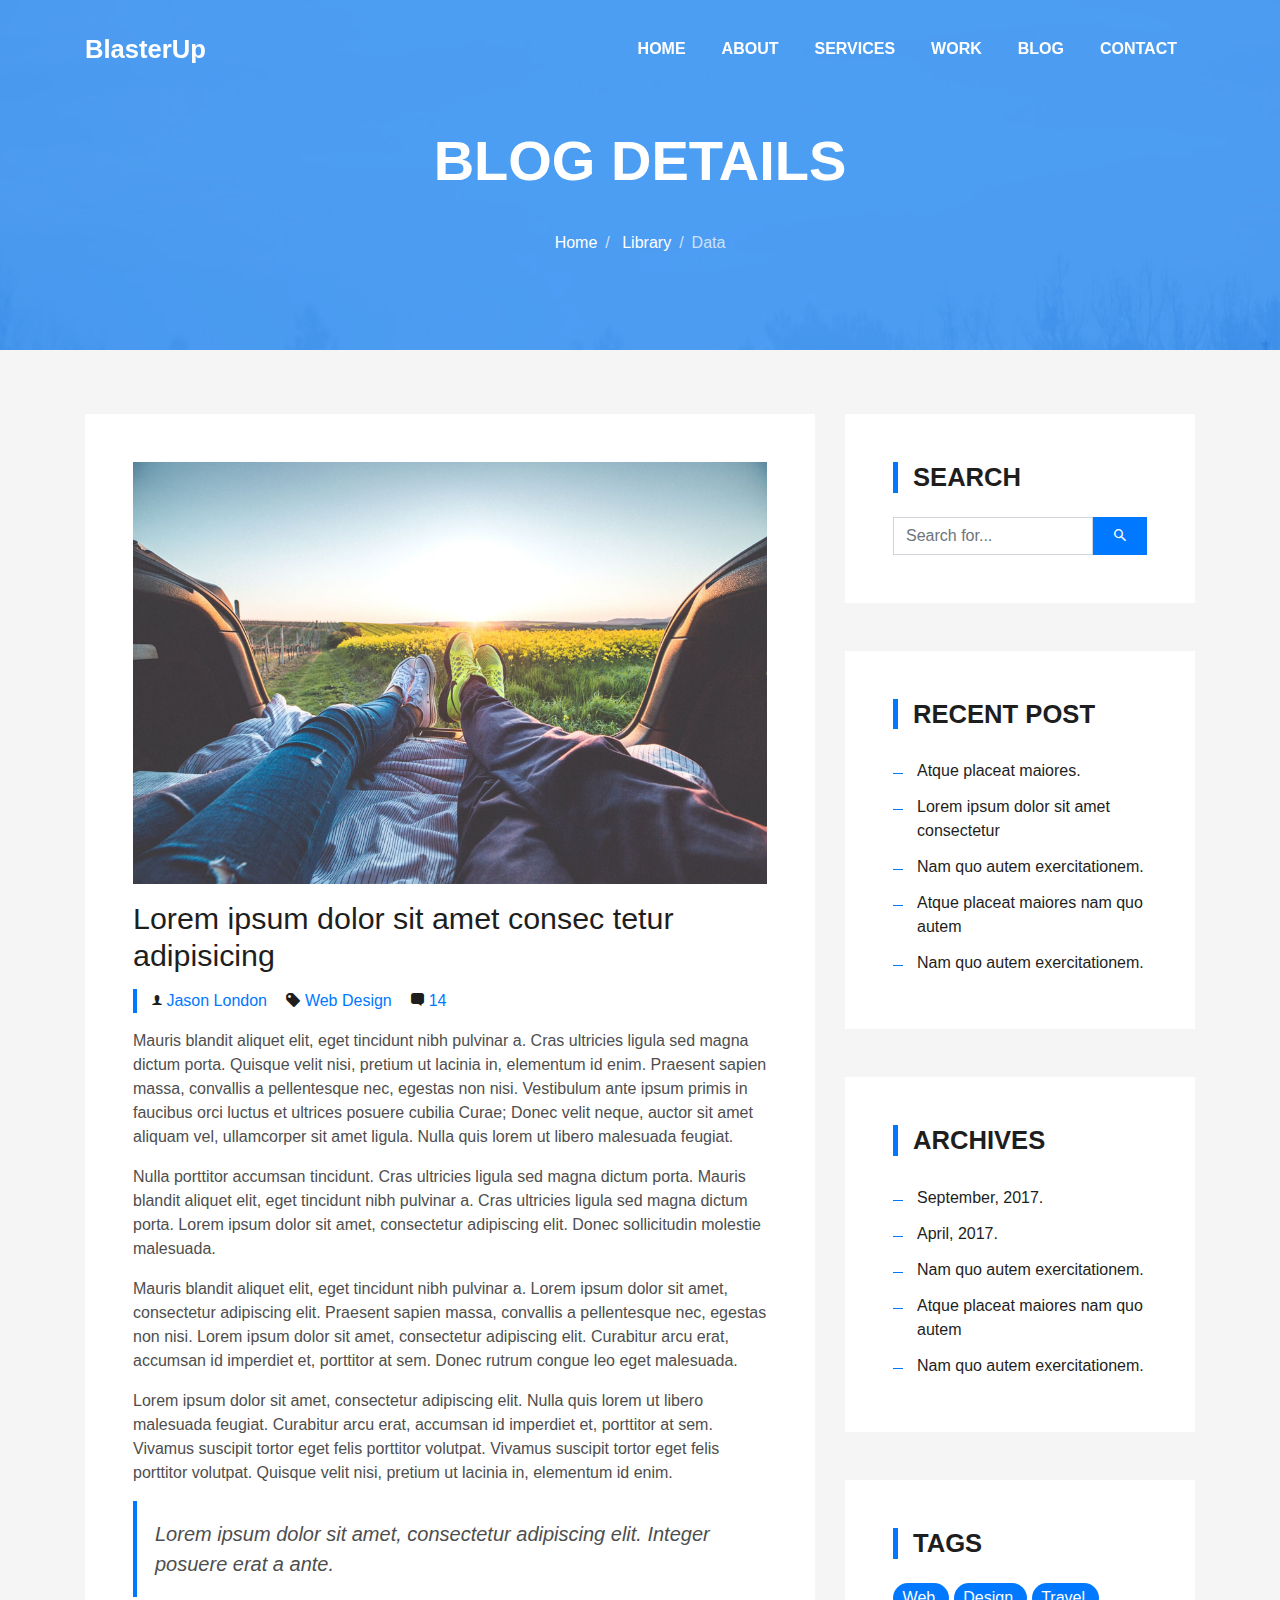
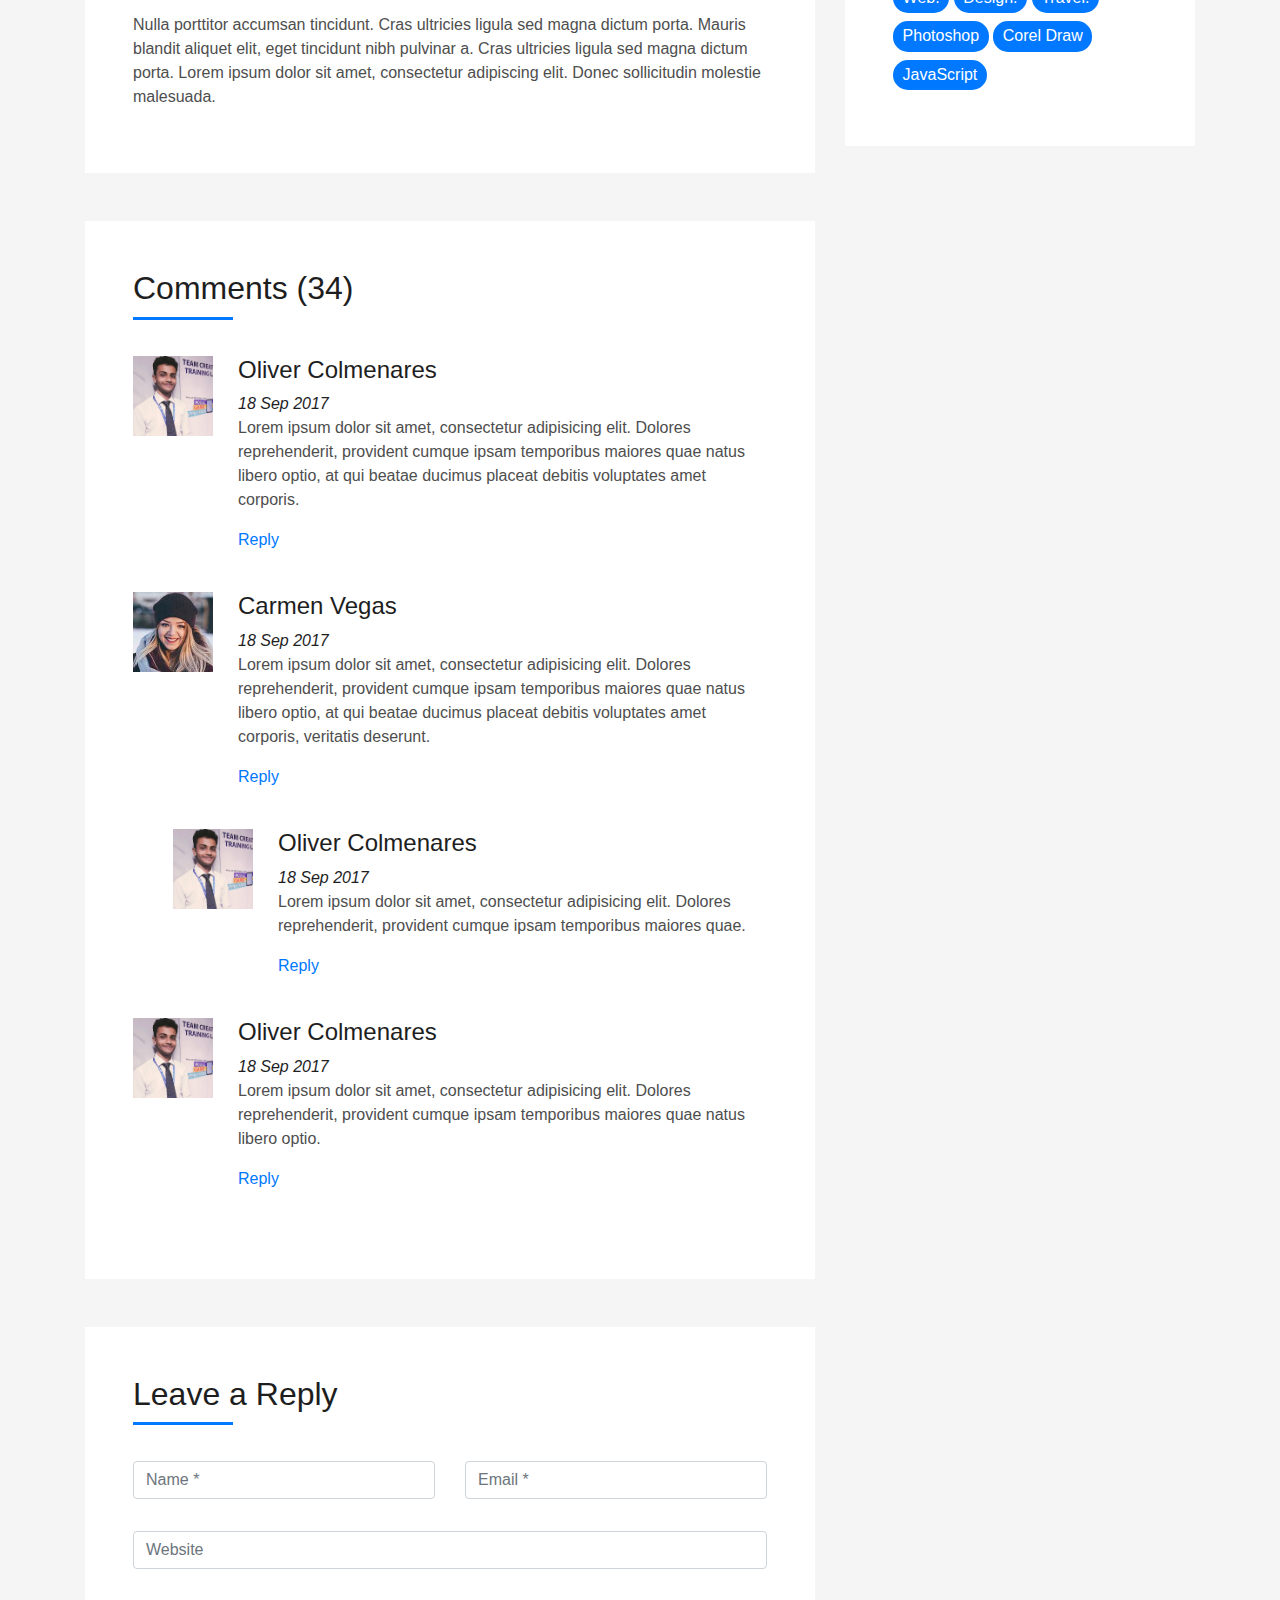
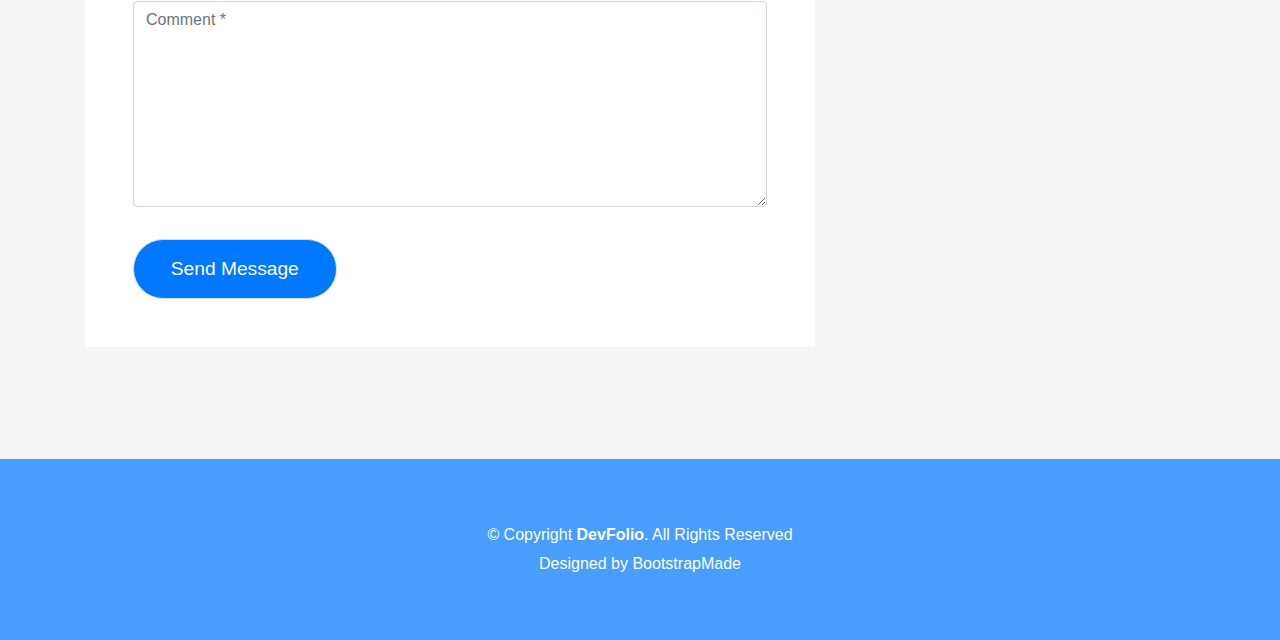
==== blog-single.html @ 3b9e2ca7 "AH" ====
<!DOCTYPE html>
<html lang="en">
<head>
  <meta charset="utf-8">
  <title>DevFolio Bootstrap Template</title>
  <meta content="width=device-width, initial-scale=1.0" name="viewport">
  <meta content="" name="keywords">
  <meta content="" name="description">

  <!-- Favicons -->
  <link href="img/favicon.png" rel="icon">
  <link href="img/apple-touch-icon.png" rel="apple-touch-icon">

  <!-- Bootstrap CSS File -->
  <link href="lib/bootstrap/css/bootstrap.min.css" rel="stylesheet">

  <!-- Libraries CSS Files -->
  <link href="lib/font-awesome/css/font-awesome.min.css" rel="stylesheet">
  <link href="lib/animate/animate.min.css" rel="stylesheet">
  <link href="lib/ionicons/css/ionicons.min.css" rel="stylesheet">
  <link href="lib/owlcarousel/assets/owl.carousel.min.css" rel="stylesheet">
  <link href="lib/lightbox/css/lightbox.min.css" rel="stylesheet">

  <!-- Main Stylesheet File -->
  <link href="css/style.css" rel="stylesheet">

  <!-- =======================================================
    Theme Name: DevFolio
    Theme URL: https://bootstrapmade.com/devfolio-bootstrap-portfolio-html-template/
    Author: BootstrapMade.com
    License: https://bootstrapmade.com/license/
  ======================================================= -->
</head>

<body>
  <!--/ Nav Star /-->
  <nav class="navbar navbar-b navbar-trans navbar-expand-md fixed-top" id="mainNav">
    <div class="container">
      <a class="navbar-brand js-scroll" href="#page-top">BlasterUp</a>
      <button class="navbar-toggler collapsed" type="button" data-toggle="collapse" data-target="#navbarDefault"
        aria-controls="navbarDefault" aria-expanded="false" aria-label="Toggle navigation">
        <span></span>
        <span></span>
        <span></span>
      </button>
      <div class="navbar-collapse collapse justify-content-end" id="navbarDefault">
        <ul class="navbar-nav">
          <li class="nav-item">
            <a class="nav-link js-scroll" href="index.html">Home</a>
          </li>
          <li class="nav-item">
            <a class="nav-link js-scroll" href="#">About</a>
          </li>
          <li class="nav-item">
            <a class="nav-link js-scroll" href="#">Services</a>
          </li>
          <li class="nav-item">
            <a class="nav-link js-scroll" href="#">Work</a>
          </li>
          <li class="nav-item">
            <a class="nav-link js-scroll" href="#">Blog</a>
          </li>
          <li class="nav-item">
            <a class="nav-link js-scroll" href="#">Contact</a>
          </li>
        </ul>
      </div>
    </div>
  </nav>
  <!--/ Nav End /-->

  <!--/ Intro Skew Star /-->
  <div class="intro intro-single route bg-image" style="background-image: url(img/overlay-bg.jpg)">
    <div class="overlay-mf"></div>
    <div class="intro-content display-table">
      <div class="table-cell">
        <div class="container">
          <h2 class="intro-title mb-4">Blog Details</h2>
          <ol class="breadcrumb d-flex justify-content-center">
            <li class="breadcrumb-item">
              <a href="#">Home</a>
            </li>
            <li class="breadcrumb-item">
              <a href="#">Library</a>
            </li>
            <li class="breadcrumb-item active">Data</li>
          </ol>
        </div>
      </div>
    </div>
  </div>
  <!--/ Intro Skew End /-->

  <!--/ Section Blog-Single Star /-->
  <section class="blog-wrapper sect-pt4" id="blog">
    <div class="container">
      <div class="row">
        <div class="col-md-8">
          <div class="post-box">
            <div class="post-thumb">
              <img src="img/post-1.jpg" class="img-fluid" alt="">
            </div>
            <div class="post-meta">
              <h1 class="article-title">Lorem ipsum dolor sit amet consec tetur adipisicing</h1>
              <ul>
                <li>
                  <span class="ion-ios-person"></span>
                  <a href="#">Jason London</a>
                </li>
                <li>
                  <span class="ion-pricetag"></span>
                  <a href="#">Web Design</a>
                </li>
                <li>
                  <span class="ion-chatbox"></span>
                  <a href="#">14</a>
                </li>
              </ul>
            </div>
            <div class="article-content">
              <p>
                Mauris blandit aliquet elit, eget tincidunt nibh pulvinar a. Cras ultricies ligula sed magna dictum
                porta. Quisque velit
                nisi, pretium ut lacinia in, elementum id enim. Praesent sapien massa, convallis a pellentesque
                nec, egestas non nisi. Vestibulum ante ipsum primis in faucibus orci luctus et ultrices posuere
                cubilia Curae; Donec velit neque, auctor sit amet aliquam vel, ullamcorper sit amet ligula.
                Nulla quis lorem ut libero malesuada feugiat.
              </p>
              <p>
                Nulla porttitor accumsan tincidunt. Cras ultricies ligula sed magna dictum porta. Mauris blandit
                aliquet elit, eget tincidunt
                nibh pulvinar a. Cras ultricies ligula sed magna dictum porta. Lorem ipsum dolor sit amet,
                consectetur adipiscing elit. Donec sollicitudin molestie malesuada.
              </p>
              <p>
                Mauris blandit aliquet elit, eget tincidunt nibh pulvinar a. Lorem ipsum dolor sit amet, consectetur
                adipiscing elit. Praesent
                sapien massa, convallis a pellentesque nec, egestas non nisi. Lorem ipsum dolor sit amet,
                consectetur adipiscing elit. Curabitur arcu erat, accumsan id imperdiet et, porttitor at
                sem. Donec rutrum congue leo eget malesuada.
              </p>
              <p>
                Lorem ipsum dolor sit amet, consectetur adipiscing elit. Nulla quis lorem ut libero malesuada feugiat.
                Curabitur arcu erat,
                accumsan id imperdiet et, porttitor at sem. Vivamus suscipit tortor eget felis porttitor
                volutpat. Vivamus suscipit tortor eget felis porttitor volutpat. Quisque velit nisi, pretium
                ut lacinia in, elementum id enim.
              </p>
              <blockquote class="blockquote">
                <p class="mb-0">Lorem ipsum dolor sit amet, consectetur adipiscing elit. Integer posuere erat a ante.</p>
              </blockquote>
              <p>
                Nulla porttitor accumsan tincidunt. Cras ultricies ligula sed magna dictum porta. Mauris blandit
                aliquet elit, eget tincidunt
                nibh pulvinar a. Cras ultricies ligula sed magna dictum porta. Lorem ipsum dolor sit amet,
                consectetur adipiscing elit. Donec sollicitudin molestie malesuada.
              </p>
            </div>
          </div>
          <div class="box-comments">
            <div class="title-box-2">
              <h4 class="title-comments title-left">Comments (34)</h4>
            </div>
            <ul class="list-comments">
              <li>
                <div class="comment-avatar">
                  <img src="img/testimonial-2.jpg" alt="">
                </div>
                <div class="comment-details">
                  <h4 class="comment-author">Oliver Colmenares</h4>
                  <span>18 Sep 2017</span>
                  <p>
                    Lorem ipsum dolor sit amet, consectetur adipisicing elit. Dolores reprehenderit, provident cumque
                    ipsam temporibus maiores
                    quae natus libero optio, at qui beatae ducimus placeat debitis voluptates amet corporis.
                  </p>
                  <a href="3">Reply</a>
                </div>
              </li>
              <li>
                <div class="comment-avatar">
                  <img src="img/testimonial-4.jpg" alt="">
                </div>
                <div class="comment-details">
                  <h4 class="comment-author">Carmen Vegas</h4>
                  <span>18 Sep 2017</span>
                  <p>
                    Lorem ipsum dolor sit amet, consectetur adipisicing elit. Dolores reprehenderit, provident cumque
                    ipsam temporibus maiores
                    quae natus libero optio, at qui beatae ducimus placeat debitis voluptates amet corporis,
                    veritatis deserunt.
                  </p>
                  <a href="3">Reply</a>
                </div>
              </li>
              <li class="comment-children">
                <div class="comment-avatar">
                  <img src="img/testimonial-2.jpg" alt="">
                </div>
                <div class="comment-details">
                  <h4 class="comment-author">Oliver Colmenares</h4>
                  <span>18 Sep 2017</span>
                  <p>
                    Lorem ipsum dolor sit amet, consectetur adipisicing elit. Dolores reprehenderit, provident cumque
                    ipsam temporibus maiores
                    quae.
                  </p>
                  <a href="3">Reply</a>
                </div>
              </li>
              <li>
                <div class="comment-avatar">
                  <img src="img/testimonial-2.jpg" alt="">
                </div>
                <div class="comment-details">
                  <h4 class="comment-author">Oliver Colmenares</h4>
                  <span>18 Sep 2017</span>
                  <p>
                    Lorem ipsum dolor sit amet, consectetur adipisicing elit. Dolores reprehenderit, provident cumque
                    ipsam temporibus maiores
                    quae natus libero optio.
                  </p>
                  <a href="3">Reply</a>
                </div>
              </li>
            </ul>
          </div>
          <div class="form-comments">
            <div class="title-box-2">
              <h3 class="title-left">
                Leave a Reply
              </h3>
            </div>
            <form class="form-mf">
              <div class="row">
                <div class="col-md-6 mb-3">
                  <div class="form-group">
                    <input type="text" class="form-control input-mf" id="inputName" placeholder="Name *" required>
                  </div>
                </div>
                <div class="col-md-6 mb-3">
                  <div class="form-group">
                    <input type="email" class="form-control input-mf" id="inputEmail1" placeholder="Email *" required>
                  </div>
                </div>
                <div class="col-md-12 mb-3">
                  <div class="form-group">
                    <input type="url" class="form-control input-mf" id="inputUrl" placeholder="Website">
                  </div>
                </div>
                <div class="col-md-12 mb-3">
                  <div class="form-group">
                    <textarea id="textMessage" class="form-control input-mf" placeholder="Comment *" name="message"
                      cols="45" rows="8" required></textarea>
                  </div>
                </div>
                <div class="col-md-12">
                  <button type="submit" class="button button-a button-big button-rouded">Send Message</button>
                </div>
              </div>
            </form>
          </div>
        </div>
        <div class="col-md-4">
          <div class="widget-sidebar sidebar-search">
            <h5 class="sidebar-title">Search</h5>
            <div class="sidebar-content">
              <form>
                <div class="input-group">
                  <input type="text" class="form-control" placeholder="Search for..." aria-label="Search for...">
                  <span class="input-group-btn">
                    <button class="btn btn-secondary btn-search" type="button">
                      <span class="ion-android-search"></span>
                    </button>
                  </span>
                </div>
              </form>
            </div>
          </div>
          <div class="widget-sidebar">
            <h5 class="sidebar-title">Recent Post</h5>
            <div class="sidebar-content">
              <ul class="list-sidebar">
                <li>
                  <a href="#">Atque placeat maiores.</a>
                </li>
                <li>
                  <a href="#">Lorem ipsum dolor sit amet consectetur</a>
                </li>
                <li>
                  <a href="#">Nam quo autem exercitationem.</a>
                </li>
                <li>
                  <a href="#">Atque placeat maiores nam quo autem</a>
                </li>
                <li>
                  <a href="#">Nam quo autem exercitationem.</a>
                </li>
              </ul>
            </div>
          </div>
          <div class="widget-sidebar">
            <h5 class="sidebar-title">Archives</h5>
            <div class="sidebar-content">
              <ul class="list-sidebar">
                <li>
                  <a href="#">September, 2017.</a>
                </li>
                <li>
                  <a href="#">April, 2017.</a>
                </li>
                <li>
                  <a href="#">Nam quo autem exercitationem.</a>
                </li>
                <li>
                  <a href="#">Atque placeat maiores nam quo autem</a>
                </li>
                <li>
                  <a href="#">Nam quo autem exercitationem.</a>
                </li>
              </ul>
            </div>
          </div>
          <div class="widget-sidebar widget-tags">
            <h5 class="sidebar-title">Tags</h5>
            <div class="sidebar-content">
              <ul>
                <li>
                  <a href="#">Web.</a>
                </li>
                <li>
                  <a href="#">Design.</a>
                </li>
                <li>
                  <a href="#">Travel.</a>
                </li>
                <li>
                  <a href="#">Photoshop</a>
                </li>
                <li>
                  <a href="#">Corel Draw</a>
                </li>
                <li>
                  <a href="#">JavaScript</a>
                </li>
              </ul>
            </div>
          </div>
        </div>
      </div>
    </div>
  </section>
  <!--/ Section Blog-Single End /-->

  <!--/ Section Contact-Footer Star /-->
  <section class="paralax-mf footer-paralax bg-image sect-mt4 route" style="background-image: url(img/overlay-bg.jpg)">
    <div class="overlay-mf"></div>
    <footer>
      <div class="container">
        <div class="row">
          <div class="col-sm-12">
            <div class="copyright-box">
              <p class="copyright">&copy; Copyright <strong>DevFolio</strong>. All Rights Reserved</p>
              <div class="credits">
                <!--
                  All the links in the footer should remain intact.
                  You can delete the links only if you purchased the pro version.
                  Licensing information: https://bootstrapmade.com/license/
                  Purchase the pro version with working PHP/AJAX contact form: https://bootstrapmade.com/buy/?theme=DevFolio
                -->
                Designed by <a href="https://bootstrapmade.com/">BootstrapMade</a>
              </div>
            </div>
          </div>
        </div>
      </div>
    </footer>
  </section>
  <!--/ Section Contact-footer End /-->

  <a href="#" class="back-to-top"><i class="fa fa-chevron-up"></i></a>
  <div id="preloader"></div>

  <!-- JavaScript Libraries -->
  <script src="lib/jquery/jquery.min.js"></script>
  <script src="lib/jquery/jquery-migrate.min.js"></script>
  <script src="lib/popper/popper.min.js"></script>
  <script src="lib/bootstrap/js/bootstrap.min.js"></script>
  <script src="lib/easing/easing.min.js"></script>
  <script src="lib/counterup/jquery.waypoints.min.js"></script>
  <script src="lib/counterup/jquery.counterup.js"></script>
  <script src="lib/owlcarousel/owl.carousel.min.js"></script>
  <script src="lib/lightbox/js/lightbox.min.js"></script>
  <script src="lib/typed/typed.min.js"></script>
  <!-- Contact Form JavaScript File -->
  <script src="contactform/contactform.js"></script>

  <!-- Template Main Javascript File -->
  <script src="js/main.js"></script>

</body>
</html>
---- css/style.css ----
/*
  Theme Name: DevFolio
  Theme URL: https://bootstrapmade.com/devfolio-bootstrap-portfolio-html-template/
  Author: BootstrapMade.com
  License: https://bootstrapmade.com/license/
*/

/*======================================
//--//-->   STYLES GENERALES
======================================*/

body {
  background-color: #f5f5f5;
  color: #4e4e4e;
}

h1,
h2,
h3,
h4,
h5,
h6 {
  color: #1e1e1e;
}

a {
  color: #1e1e1e;
  transition: all 0.5s ease-in-out;
}

a:hover {
  color: #0078ff;
  text-decoration: none;
  transition: all 0.5s ease-in-out;
}

.p-r {
  position: relative;
}

.color-a {
  color: #0078ff;
}

.color-d {
  color: #f5f5f5;
}

.color-text-a {
  color: #4e4e4e;
}

.box-shadow,
.paralax-mf,
.service-box,
.work-box,
.card-blog {
  box-shadow: 0 13px 8px -10px rgba(0, 0, 0, 0.1);
}

.box-shadow-a,
.button:hover {
  box-shadow: 0 0 0 4px #cde1f8;
}

.display-5 {
  font-size: 2.5rem;
  font-weight: 300;
  line-height: 1.1;
}

.display-6 {
  font-size: 2rem;
  font-weight: 300;
  line-height: 1.1;
}

.avatar {
  width: 32px;
  height: 32px;
  margin-right: 4px;
  overflow: hidden;
}

.bg-image {
  background-repeat: no-repeat;
  background-attachment: fixed;
  background-size: cover;
  background-position: center center;
}

.overlay-mf {
  background-color: #0078ff;
}

.overlay-mf {
  position: absolute;
  top: 0;
  left: 0px;
  padding: 0;
  height: 100%;
  width: 100%;
  opacity: .7;
}

.paralax-mf {
  position: relative;
  padding: 8rem 0;
}

.display-table {
  width: 100%;
  height: 100%;
  display: table;
}

.table-cell {
  display: table-cell;
  vertical-align: middle;
}

/*--/ Sections /--*/

.sect-4 {
  padding: 4rem 0;
}

.sect-pt4 {
  padding-top: 4rem;
}

.sect-mt4 {
  margin-top: 4rem;
}

/*--/ Title s /--*/

.title-s {
  font-weight: 600;
  color: #1e1e1e;
  font-size: 1.1rem;
}

/*--/ Title A /--*/

.title-box {
  margin-bottom: 4rem;
}

.title-a {
  font-size: 3rem;
  font-weight: bold;
  text-transform: uppercase;
}

.subtitle-a {
  color: #4e4e4e;
}

.line-mf {
  width: 40px;
  height: 5px;
  background-color: #0078ff;
  margin: 0 auto;
}

/*--/ Title Left /--*/

.title-box-2 {
  margin-bottom: 3rem;
}

.title-left {
  font-size: 2rem;
  position: relative;
}

.title-left:before {
  content: '';
  position: absolute;
  height: 3px;
  background-color: #0078ff;
  width: 100px;
  bottom: -12px;
}

/*------/ Box /------*/

.box-pl2 {
  padding-left: 2rem;
}

.box-shadow-full {
  padding: 3rem 1.25rem;
  position: relative;
  background-color: #fff;
  margin-bottom: 3rem;
  z-index: 2;
  box-shadow: 0 1px 1px 0 rgba(0, 0, 0, 0.06), 0 2px 5px 0 rgba(0, 0, 0, 0.2);
}

/*------/ Socials /------*/

.socials {
  padding: 1.5rem 0;
}

.socials ul li {
  display: inline-block;
}

.socials .ico-circle {
  height: 40px;
  width: 40px;
  font-size: 1.7rem;
  border-radius: 50%;
  line-height: 1.4;
  margin: 0 15px 0 0;
  box-shadow: 0 0 0 3px #0078ff;
  transition: all 500ms ease;
}

.socials .ico-circle:hover {
  background-color: #0078ff;
  color: #fff;
  box-shadow: 0 0 0 3px #cde1f8;
  transition: all 500ms ease;
}

/*------/ Ul resect /------*/

.ul-resect,
.socials ul,
.list-ico,
.blog-wrapper .post-meta ul,
.box-comments .list-comments,
.widget-sidebar .list-sidebar,
.widget-tags ul {
  list-style: none;
  padding-left: 0;
  margin-bottom: 0;
}

.list-ico {
  line-height: 2;
}

.list-ico span {
  color: #0078ff;
  margin-right: 10px;
}

/*------/ Ico Circle /------*/

.ico-circle {
  height: 100px;
  width: 100px;
  font-size: 2rem;
  border-radius: 50%;
  line-height: 1.55;
  margin: 0 auto;
  text-align: center;
  box-shadow: 0 0 0 10px #0078ff;
  display: block;
}

/*------/ Owl Carousel /------*/

.owl-theme .owl-dots {
  text-align: center;
  margin-top: 18px;
}

.owl-theme .owl-dots .owl-dot {
  display: inline-block;
}

.owl-theme .owl-dots .owl-dot span {
  width: 18px;
  height: 7px;
  margin: 5px 5px;
  background: #cde1f8;
  border: 0px solid #cde1f8;
  display: block;
  transition: all 0.6s ease-in-out;
  cursor: pointer;
}

.owl-theme .owl-dots .owl-dot:hover span {
  background-color: #cde1f8;
}

.owl-theme .owl-dots .owl-dot.active span {
  background-color: #1B1B1B;
  width: 25px;
}

/*--/ Scrolltop s /--*/

.scrolltop-mf {
  position: relative;
  display: none;
}

.scrolltop-mf span {
  z-index: 999;
  position: fixed;
  width: 42px;
  height: 42px;
  background-color: #0078ff;
  opacity: .7;
  font-size: 1.6rem;
  line-height: 1.5;
  text-align: center;
  color: #fff;
  top: auto;
  left: auto;
  right: 30px;
  bottom: 50px;
  cursor: pointer;
  border-radius: 50%;
}

/* Back to top button */

.back-to-top {
  position: fixed;
  display: none;
  background: #0078ff;
  color: #fff;
  width: 44px;
  height: 44px;
  text-align: center;
  line-height: 1;
  font-size: 16px;
  border-radius: 50%;
  right: 15px;
  bottom: 15px;
  transition: background 0.5s;
  z-index: 11;
}

.back-to-top i {
  padding-top: 12px;
  color: #fff;
}

/* Prelaoder */

#preloader {
  position: fixed;
  top: 0;
  left: 0;
  right: 0;
  bottom: 0;
  z-index: 9999;
  overflow: hidden;
  background: #fff;
}

#preloader:before {
  content: "";
  position: fixed;
  top: calc(50% - 30px);
  left: calc(50% - 30px);
  border: 6px solid #f2f2f2;
  border-top: 6px solid #0078ff;
  border-radius: 50%;
  width: 60px;
  height: 60px;
  -webkit-animation: animate-preloader 1s linear infinite;
  animation: animate-preloader 1s linear infinite;
}

@-webkit-keyframes animate-preloader {
  0% {
    -webkit-transform: rotate(0deg);
    transform: rotate(0deg);
  }

  100% {
    -webkit-transform: rotate(360deg);
    transform: rotate(360deg);
  }
}

@keyframes animate-preloader {
  0% {
    -webkit-transform: rotate(0deg);
    transform: rotate(0deg);
  }

  100% {
    -webkit-transform: rotate(360deg);
    transform: rotate(360deg);
  }
}

/*======================================
//--//-->   NAVBAR
======================================*/

.navbar-b {
  transition: all .5s ease-in-out;
  background-color: transparent;
  padding-top: 1.563rem;
  padding-bottom: 1.563rem;
}

.navbar-b.navbar-reduce {
  box-shadow: 0px 6px 9px 0px rgba(0, 0, 0, 0.06);
}

.navbar-b.navbar-trans .nav-item,
.navbar-b.navbar-reduce .nav-item {
  position: relative;
  padding-right: 10px;
  padding-left: 0;
}

.navbar-b.navbar-trans .nav-link,
.navbar-b.navbar-reduce .nav-link {
  color: #fff;
  text-transform: uppercase;
  font-weight: 600;
}

.navbar-b.navbar-trans .nav-link:before,
.navbar-b.navbar-reduce .nav-link:before {
  content: '';
  position: absolute;
  margin-left: 0px;
  width: 0%;
  bottom: 0;
  left: 0;
  height: 2px;
  transition: all 500ms ease;
}

.navbar-b.navbar-trans .nav-link:hover,
.navbar-b.navbar-reduce .nav-link:hover {
  color: #1B1B1B;
}

.navbar-b.navbar-trans .nav-link:hover:before,
.navbar-b.navbar-reduce .nav-link:hover:before {
  width: 35px;
}

.navbar-b.navbar-trans .show > .nav-link:before,
.navbar-b.navbar-trans .active > .nav-link:before,
.navbar-b.navbar-trans .nav-link.show:before,
.navbar-b.navbar-trans .nav-link.active:before,
.navbar-b.navbar-reduce .show > .nav-link:before,
.navbar-b.navbar-reduce .active > .nav-link:before,
.navbar-b.navbar-reduce .nav-link.show:before,
.navbar-b.navbar-reduce .nav-link.active:before {
  width: 35px;
}

.navbar-b.navbar-trans .nav-link:before {
  background-color: #fff;
}

.navbar-b.navbar-trans .nav-link:hover {
  color: #fff;
}

.navbar-b.navbar-trans .show > .nav-link,
.navbar-b.navbar-trans .active > .nav-link,
.navbar-b.navbar-trans .nav-link.show,
.navbar-b.navbar-trans .nav-link.active {
  color: #fff;
}

.navbar-b.navbar-reduce {
  transition: all .5s ease-in-out;
  background-color: #fff;
  padding-top: 15px;
  padding-bottom: 15px;
}

.navbar-b.navbar-reduce .nav-link {
  color: #0078ff;
}

.navbar-b.navbar-reduce .nav-link:before {
  background-color: #0078ff;
}

.navbar-b.navbar-reduce .nav-link:hover {
  color: #0078ff;
}

.navbar-b.navbar-reduce .show > .nav-link,
.navbar-b.navbar-reduce .active > .nav-link,
.navbar-b.navbar-reduce .nav-link.show,
.navbar-b.navbar-reduce .nav-link.active {
  color: #0078ff;
}

.navbar-b.navbar-reduce .navbar-brand {
  color: #0078ff;
}

.navbar-b.navbar-reduce .navbar-toggler span {
  background-color: #1B1B1B;
}

.navbar-b .navbar-brand {
  color: #fff;
  font-size: 1.6rem;
  font-weight: 600;
}

.navbar-b .navbar-nav .dropdown-item.show .dropdown-menu,
.navbar-b .dropdown.show .dropdown-menu,
.navbar-b .dropdown-btn.show .dropdown-menu {
  -webkit-transform: translate3d(0px, 0px, 0px);
  transform: translate3d(0px, 0px, 0px);
  visibility: visible !important;
}

.navbar-b .dropdown-menu {
  margin: 1.12rem 0 0;
  border-radius: 0;
}

.navbar-b .dropdown-menu .dropdown-item {
  padding: .7rem 1.7rem;
  transition: all 500ms ease;
}

.navbar-b .dropdown-menu .dropdown-item:hover {
  background-color: #0078ff;
  color: #fff;
  transition: all 500ms ease;
}

.navbar-b .dropdown-menu .dropdown-item.active {
  background-color: #0078ff;
}

/*--/ Hamburger Navbar /--*/

.navbar-toggler {
  position: relative;
}

.navbar-toggler:focus,
.navbar-toggler:active {
  outline: 0;
}

.navbar-toggler span {
  display: block;
  background-color: #fff;
  height: 3px;
  width: 25px;
  margin-top: 4px;
  margin-bottom: 4px;
  -webkit-transform: rotate(0deg);
  transform: rotate(0deg);
  left: 0;
  opacity: 1;
}

.navbar-toggler span:nth-child(1),
.navbar-toggler span:nth-child(3) {
  transition: -webkit-transform .35s ease-in-out;
  transition: transform .35s ease-in-out;
  transition: transform .35s ease-in-out, -webkit-transform .35s ease-in-out;
}

.navbar-toggler:not(.collapsed) span:nth-child(1) {
  position: absolute;
  left: 12px;
  top: 10px;
  -webkit-transform: rotate(135deg);
  transform: rotate(135deg);
  opacity: 0.9;
}

.navbar-toggler:not(.collapsed) span:nth-child(2) {
  height: 12px;
  visibility: hidden;
  background-color: transparent;
}

.navbar-toggler:not(.collapsed) span:nth-child(3) {
  position: absolute;
  left: 12px;
  top: 10px;
  -webkit-transform: rotate(-135deg);
  transform: rotate(-135deg);
  opacity: 0.9;
}

/*======================================
//--//-->   INTRO
======================================*/

.intro {
  height: 100vh;
  position: relative;
  color: #fff;
}

.intro .intro-content {
  text-align: center;
  position: absolute;
}

.intro .overlay-itro {
  background-color: rgba(0, 0, 0, 0.6);
  position: absolute;
  top: 0;
  left: 0px;
  padding: 0;
  height: 100%;
  width: 100%;
  opacity: .9;
}

.intro .intro-title {
  color: #fff;
  font-weight: 600;
  font-size: 3rem;
}

.intro .intro-subtitle {
  font-size: 1.5rem;
  font-weight: 300;
}

.intro .text-slider-items {
  display: none;
}

.intro-single {
  height: 350px;
}

.intro-single .intro-content {
  margin-top: 30px;
}

.intro-single .intro-title {
  text-transform: uppercase;
  font-size: 3rem;
}

.intro-single .breadcrumb {
  background-color: transparent;
  color: #0078ff;
}

.intro-single .breadcrumb .breadcrumb-item:before {
  color: #cde1f8;
}

.intro-single .breadcrumb .breadcrumb-item.active {
  color: #cde1f8;
}

.intro-single .breadcrumb a {
  color: #fff;
}

/*======================================
//--//-->   ABOUT
======================================*/

.about-mf .box-shadow-full {
  padding-top: 4rem;
  padding-bottom: 4rem;
}

.about-mf .about-img {
  margin-bottom: 2rem;
}

.about-mf .about-img img {
  margin-left: 10px;
}

.skill-mf span {
  color: #4e4e4e;
}

.skill-mf .progress {
  background-color: #cde1f8;
  margin: .5rem 0 1.2rem 0;
  border-radius: 0;
  height: .7rem;
}

.skill-mf .progress .progress-bar {
  height: .7rem;
  background-color: #0078ff;
}

/*======================================
//--//-->   SERVICES
======================================*/

.service-box {
  background-color: #fff;
  padding: 2.5rem 1.3rem;
  border-radius: 1rem;
  margin-bottom: 3rem;
}

.service-box:hover .ico-circle {
  transition: all 500ms ease;
  color: #fff;
  background-color: #0078ff;
  box-shadow: 0 0 0 10px #cde1f8;
}

.service-box .service-ico {
  margin-bottom: 1rem;
  color: #1e1e1e;
}

.service-box .ico-circle {
  transition: all 500ms ease;
  font-size: 4rem;
}

.service-box .s-title {
  font-size: 1.4rem;
  text-transform: uppercase;
  text-align: center;
  padding: .4rem 0;
}

.service-box .s-description {
  color: #4e4e4e;
}

/*======================================
//--//-->   COUNTER
======================================*/

.counter-box {
  color: #fff;
  text-align: center;
}

.counter-ico {
  margin-bottom: 1rem;
}

.counter-ico .ico-circle {
  height: 60px;
  width: 60px;
  line-height: 1.8;
  box-shadow: 0 0 0 10px #cde1f8;
}

.counter-num .counter {
  font-size: 2rem;
  margin-bottom: 0;
}

/*======================================
//--//-->   PORTFOLIO
======================================*/

.work-box {
  margin-bottom: 3rem;
  -webkit-backface-visibility: hidden;
  backface-visibility: hidden;
  background-color: #fff;
}

.work-box:hover img {
  -webkit-transform: scale(1.3);
  transform: scale(1.3);
}

.work-img {
  display: block;
  overflow: hidden;
}

.work-img img {
  transition: all 1s;
}

.work-content {
  padding: 2rem 3% 1rem 4%;
}

.work-content .w-more {
  color: #4e4e4e;
  font-size: .8rem;
}

.work-content .w-more .w-ctegory {
  color: #0078ff;
}

.work-content .w-like {
  font-size: 2.5rem;
  color: #0078ff;
  float: right;
}

.work-content .w-like a {
  color: #0078ff;
}

.work-content .w-like .num-like {
  font-size: .7rem;
}

.w-title {
  font-size: 1.2rem;
}

/*======================================
//--//-->   TESTIMONIALS
======================================*/

.testimonials .owl-carousel .owl-item img {
  width: auto;
}

.testimonial-box {
  color: #fff;
  text-align: center;
}

.testimonial-box .author-test {
  margin-top: 1rem;
}

.testimonial-box .author-test img {
  margin: 0 auto;
}

.testimonial-box .author {
  color: #fff;
  text-transform: uppercase;
  font-weight: 600;
  margin: 1rem 0;
  display: block;
  font-size: 1.4rem;
}

.testimonial-box .comit {
  font-size: 2rem;
  color: #0078ff;
  background-color: #fff;
  width: 52px;
  height: 52px;
  display: block;
  margin: 0 auto;
  border-radius: 50%;
  line-height: 1.6;
}

/*======================================
//--//-->   BLOG
======================================*/

.card-blog .card-body {
  position: relative;
}

.card-blog .card-category-box {
  position: absolute;
  text-align: center;
  top: -16px;
  left: 15px;
  right: 15px;
  line-height: 25px;
  overflow: hidden;
}

.card-blog .card-category {
  display: inline-block;
  color: #fff;
  padding: 0 15px 5px;
  overflow: hidden;
  background-color: #0078ff;
  border-radius: 4px;
}

.card-blog .card-category .category {
  color: #fff;
  display: inline-block;
  text-transform: uppercase;
  font-size: .7rem;
  letter-spacing: .1px;
  margin-bottom: 0;
}

.card-blog .card-title {
  font-size: 1.3rem;
  margin-top: .6rem;
}

.card-blog .card-description {
  color: #4e4e4e;
}

.card-blog .post-author {
  display: inline-block;
}

.card-blog .post-date {
  color: #4e4e4e;
  display: inline-block;
  float: right;
}

/*======================================
//--//-->   BLOG-SINGLE
======================================*/

.post-box,
.form-comments,
.box-comments,
.widget-sidebar {
  padding: 2rem;
  background-color: #fff;
  margin-bottom: 3rem;
}

.blog-wrapper .article-title {
  font-size: 1.5rem;
}

.blog-wrapper .post-meta {
  margin: 1rem 0;
}

.blog-wrapper .post-meta ul {
  border-left: 4px solid #0078ff;
  margin-top: 1rem;
}

.blog-wrapper .post-meta ul li {
  display: inline-block;
  margin-left: 15px;
}

.blog-wrapper .post-meta ul a {
  color: #0078ff;
}

.blog-wrapper .post-meta ul span {
  color: #1e1e1e;
}

.blog-wrapper .blockquote {
  border-left: 4px solid #0078ff;
  padding: 18px;
  font-style: italic;
}

/*------/ Comments /------*/

.box-comments .list-comments li {
  padding-bottom: 40px;
}

.box-comments .list-comments .comment-avatar {
  display: table-cell;
  vertical-align: top;
}

.box-comments .list-comments .comment-avatar img {
  width: 80px;
  height: 80px;
}

.box-comments .list-comments .comment-author {
  font-size: 1.3rem;
}

.box-comments .list-comments .comment-details {
  display: table-cell;
  vertical-align: top;
  padding-left: 25px;
}

.box-comments .list-comments a {
  color: #0078ff;
}

.box-comments .list-comments span {
  color: #1e1e1e;
  font-style: italic;
}

.box-comments .comment-children {
  margin-left: 40px;
}

/*------/ Sidebar /------*/

.widget-sidebar .sidebar-title {
  font-size: 1.6rem;
  font-weight: 600;
  border-left: 5px solid #0078ff;
  padding-left: 15px;
  text-transform: uppercase;
  margin-bottom: 1.5rem;
}

.widget-sidebar .list-sidebar li {
  position: relative;
  padding: 6px 0 6px 24px;
}

.widget-sidebar .list-sidebar li:before {
  position: absolute;
  content: "";
  width: 10px;
  height: 1px;
  left: 0;
  background-color: #0078ff;
  top: 20px;
}

.sidebar-search input {
  background-color: #fff;
  border-radius: 0;
  transition: all 0.5s ease-in-out;
}

.sidebar-search .btn-search {
  background-color: #0078ff;
  border-color: #0078ff;
  border-radius: 0;
  padding-left: 20px;
  padding-right: 20px;
}

.widget-tags ul li {
  display: inline-block;
  background-color: #0078ff;
  padding: .2rem .6rem;
  margin-bottom: .5rem;
  border-radius: 15px;
}

.widget-tags ul li a {
  color: #fff;
}

/*======================================
//--//-->   CONTACT
======================================*/

.footer-paralax {
  padding: 4rem 0 0 0;
}

.contact-mf {
  margin-top: 4rem;
}

/*======================================
//--//-->   FOOTER
======================================*/

footer {
  text-align: center;
  color: #fff;
  padding-bottom: 4rem;
}

footer .copyright {
  margin-bottom: .3rem;
}

footer .credits {
  margin-bottom: 0;
}

footer .credits a {
  color: #fff;
}

/*======================================
//--//-->   CONtaCT FORM
======================================*/

#sendmessage {
  color: #0078ff;
  border: 1px solid #0078ff;
  display: none;
  text-align: center;
  padding: 15px;
  font-weight: 600;
  margin-bottom: 15px;
}

#errormessage {
  color: red;
  display: none;
  border: 1px solid red;
  text-align: center;
  padding: 15px;
  font-weight: 600;
  margin-bottom: 15px;
}

#sendmessage.show,
#errormessage.show,
.show {
  display: block;
}

.validation {
  color: red;
  display: none;
  margin: 0 0 20px;
  font-weight: 400;
  font-size: 13px;
}

/*======================================
//--//-->   BUTTON
======================================*/

.button {
  display: inline-block;
  padding: .3rem .6rem;
  text-align: center;
  vertical-align: middle;
  -webkit-user-select: none;
  -moz-user-select: none;
  -ms-user-select: none;
  user-select: none;
  font-size: 1rem;
  border-radius: .3rem;
  border: 1px solid transparent;
  transition: all 500ms ease;
  cursor: pointer;
}

.button:focus {
  outline: 0;
}

.button:hover {
  background-color: #0062d3;
  color: #fff;
  transition: all 500ms ease;
}

.button-a {
  background-color: #0078ff;
  color: #fff;
  border-color: #cde1f8;
}

.button-big {
  padding: .9rem 2.3rem;
  font-size: 1.2rem;
}

.button-rouded {
  border-radius: 5rem;
}

.btn-lg {
  padding: .5rem 1rem;
  font-size: 1.25rem;
  line-height: 1.5;
  border-radius: .3rem;
}

@media (min-width: 577px) {
  .counter-box {
    margin-bottom: 1.8rem;
  }
}

@media (min-width: 767px) {
  .about-mf .box-pl2 {
    margin-top: 3rem;
    padding-left: 0rem;
  }

  .card-blog {
    margin-bottom: 3rem;
  }

  .contact-mf .box-pl2 {
    margin-top: 3rem;
    padding-left: 0rem;
  }
}

@media (min-width: 768px) {
  .box-shadow-full {
    padding: 3rem;
  }

  .navbar-b.navbar-trans .nav-item,
  .navbar-b.navbar-reduce .nav-item {
    padding-left: 10px;
  }

  .navbar-b.navbar-trans .nav-link:before,
  .navbar-b.navbar-reduce .nav-link:before {
    margin-left: 18px;
  }

  .intro .intro-title {
    font-size: 4.5rem;
  }

  .intro .intro-subtitle {
    font-size: 2.5rem;
  }

  .intro-single .intro-title {
    font-size: 3.5rem;
  }

  .testimonial-box .description {
    padding: 0 5rem;
  }

  .post-box,
  .form-comments,
  .box-comments,
  .widget-sidebar {
    padding: 3rem;
  }

  .blog-wrapper .article-title {
    font-size: 1.9rem;
  }

  .box-comments .list-comments .comment-author {
    font-size: 1.5rem;
  }
}

@media (min-width: 992px) {
  .testimonial-box .description {
    padding: 0 8rem;
  }
}

@media (min-width: 1200px) {
  .testimonial-box .description {
    padding: 0 13rem;
  }
}

@media (max-width: 1024px) {
  .bg-image {
    background-attachment: scroll;
  }
}

@media (max-width: 768px) {
  .back-to-top {
    bottom: 15px;
  }
}
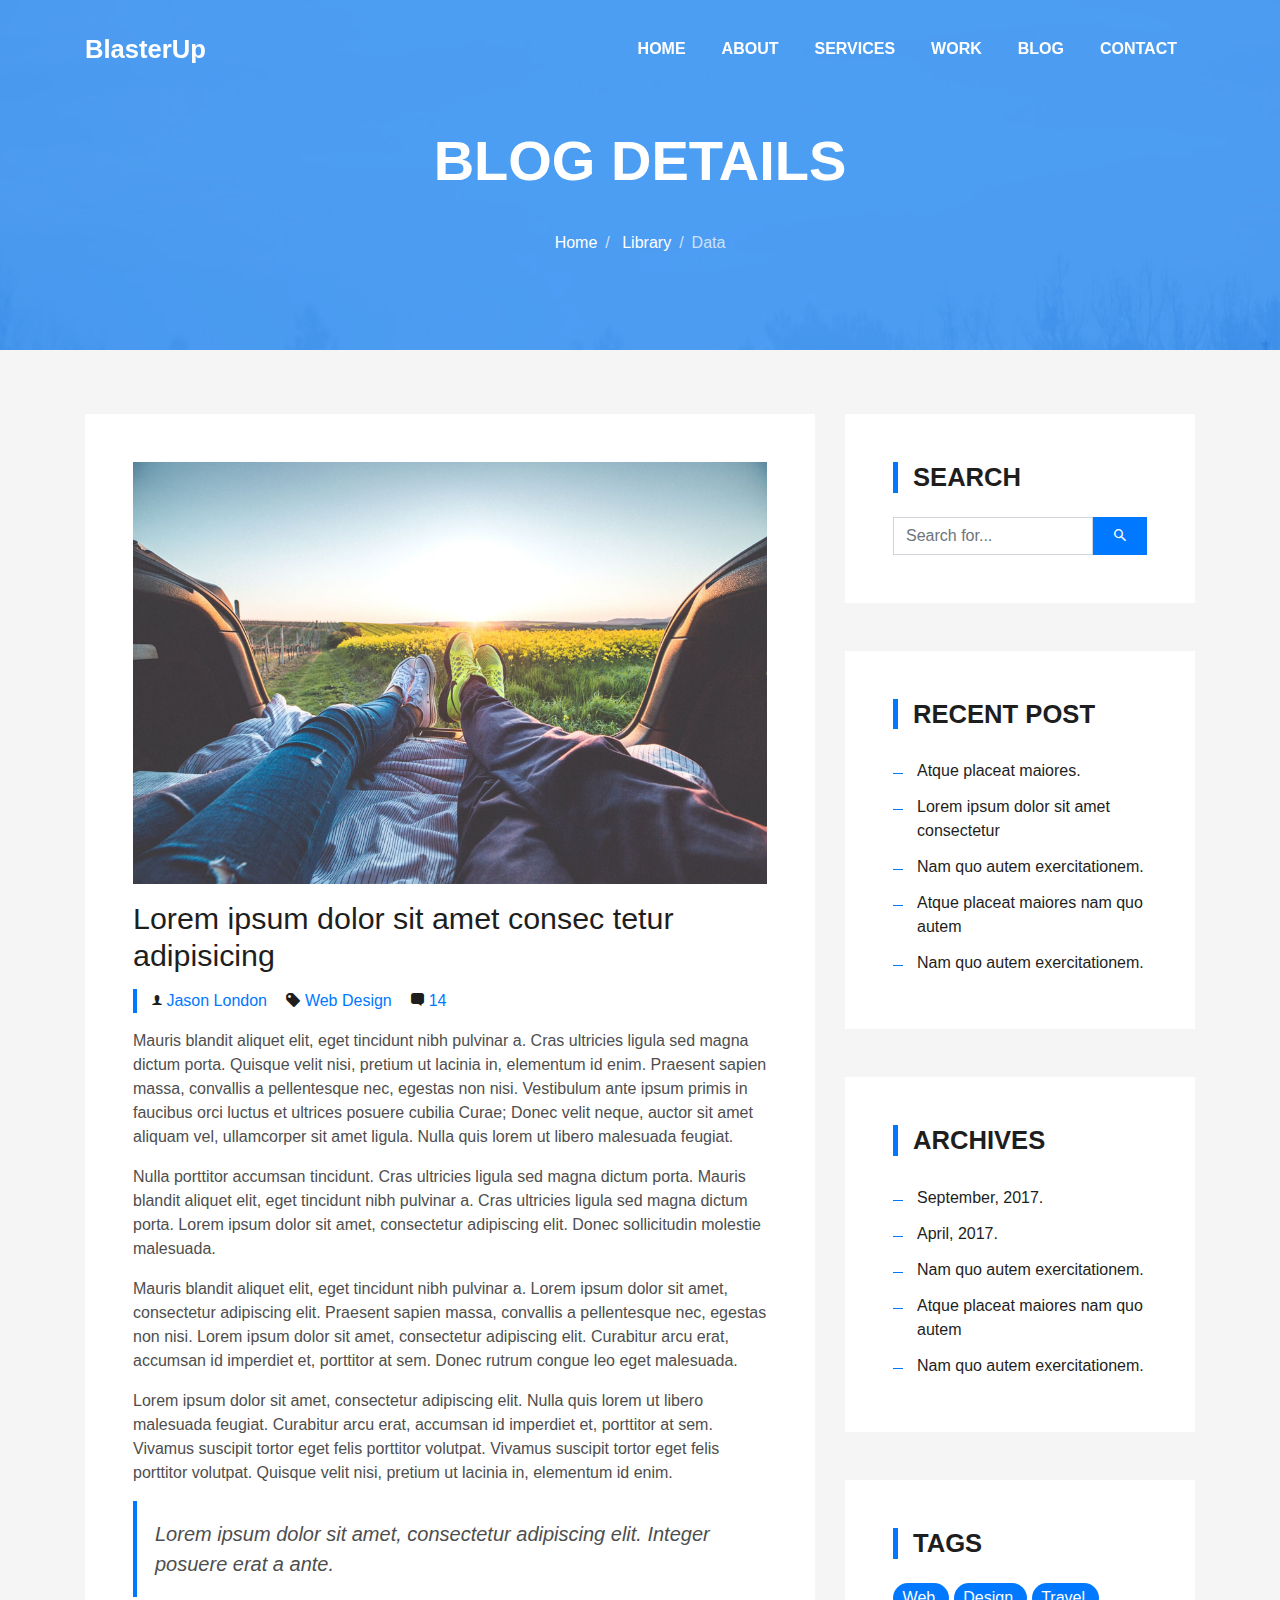
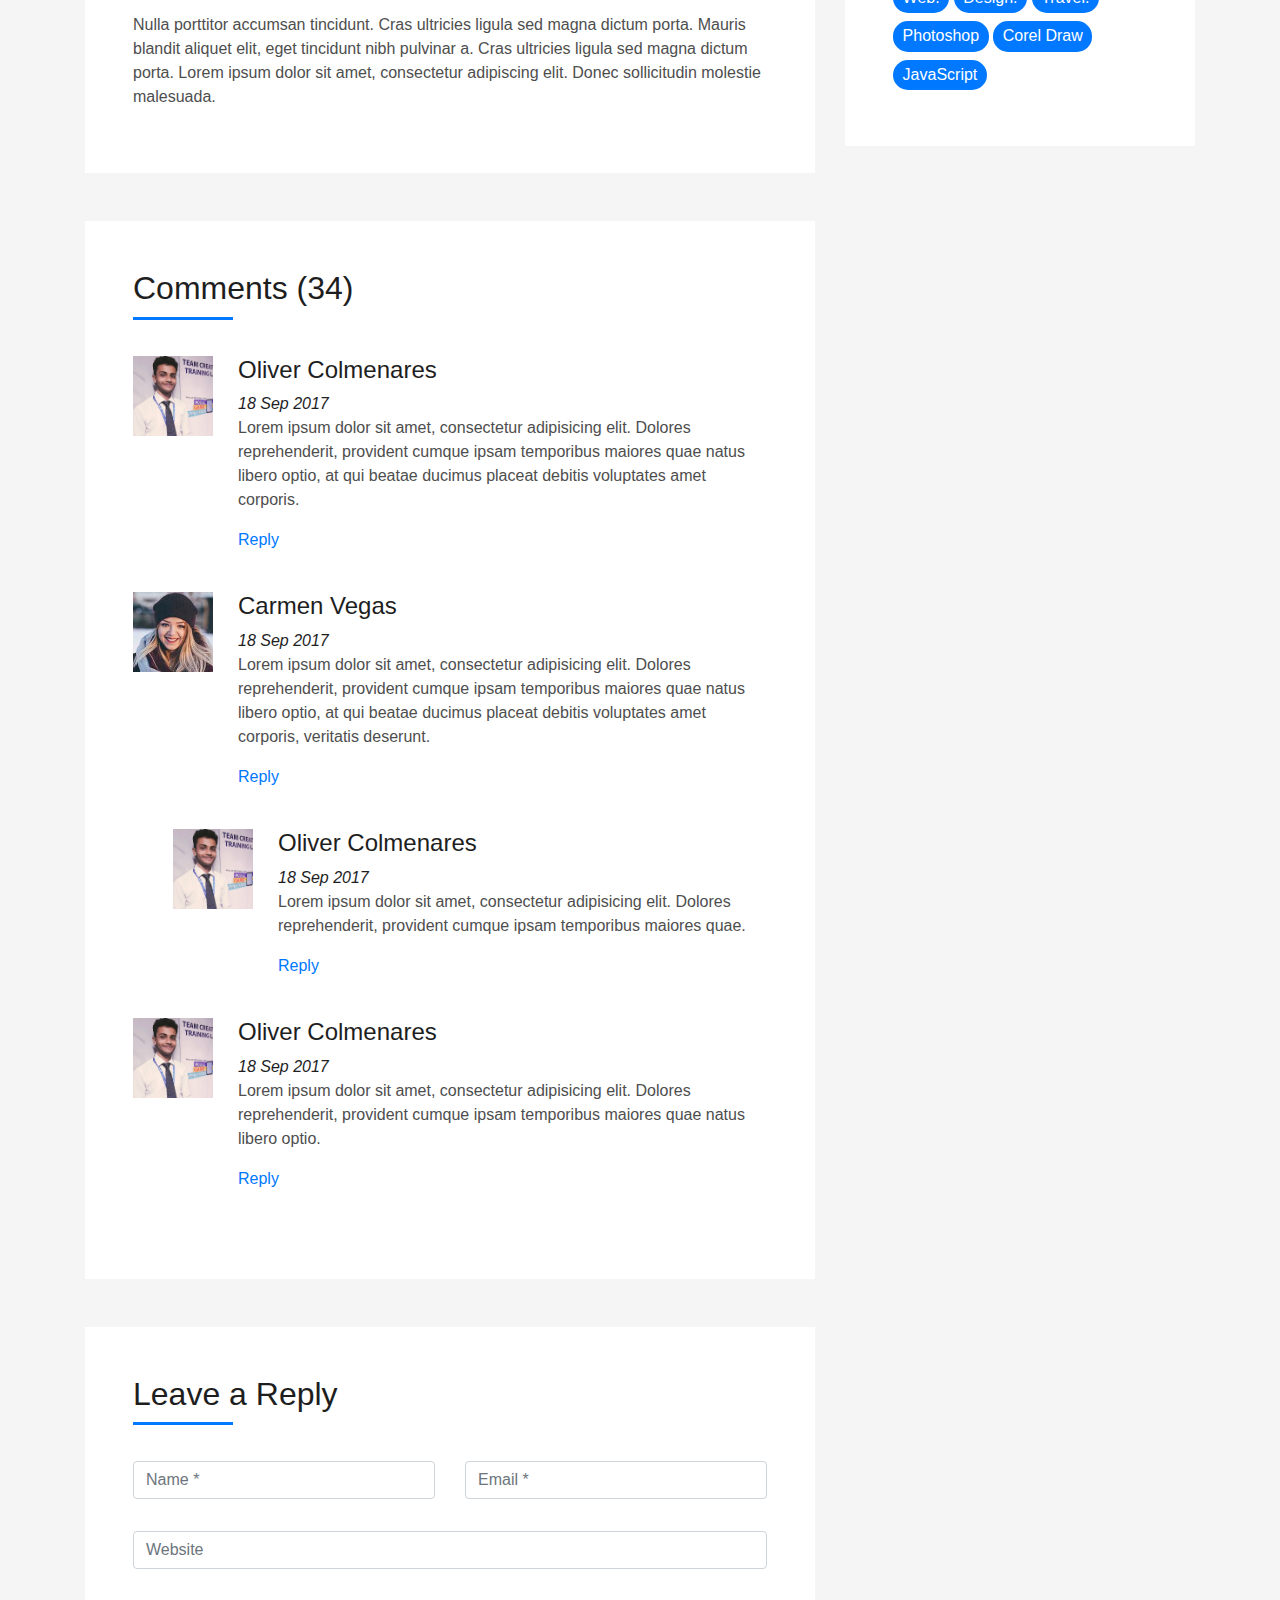
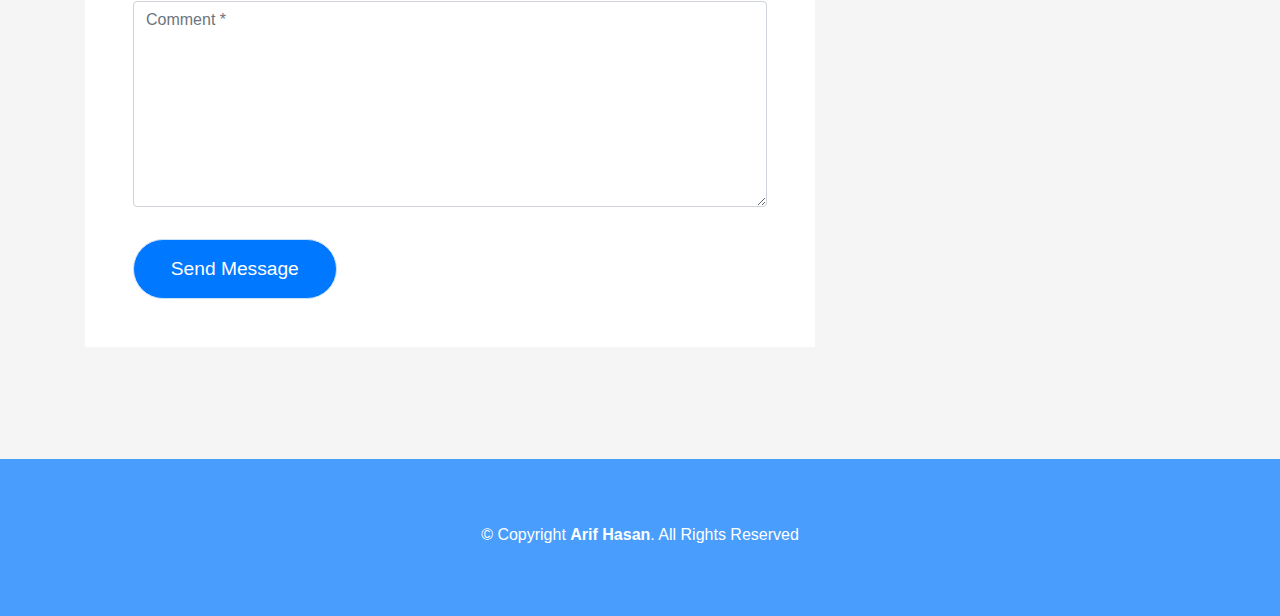
==== commit de85cd50: "Update blog-single.html" ====
--- a/blog-single.html
+++ b/blog-single.html
@@ -2,7 +2,6 @@
 <html lang="en">
 <head>
   <meta charset="utf-8">
-  <title>DevFolio Bootstrap Template</title>
   <meta content="width=device-width, initial-scale=1.0" name="viewport">
   <meta content="" name="keywords">
   <meta content="" name="description">
@@ -24,12 +23,6 @@
   <!-- Main Stylesheet File -->
   <link href="css/style.css" rel="stylesheet">
 
-  <!-- =======================================================
-    Theme Name: DevFolio
-    Theme URL: https://bootstrapmade.com/devfolio-bootstrap-portfolio-html-template/
-    Author: BootstrapMade.com
-    License: https://bootstrapmade.com/license/
-  ======================================================= -->
 </head>
 
 <body>
@@ -360,15 +353,8 @@
         <div class="row">
           <div class="col-sm-12">
             <div class="copyright-box">
-              <p class="copyright">&copy; Copyright <strong>DevFolio</strong>. All Rights Reserved</p>
+              <p class="copyright">&copy; Copyright <strong>Arif Hasan</strong>. All Rights Reserved</p>
               <div class="credits">
-                <!--
-                  All the links in the footer should remain intact.
-                  You can delete the links only if you purchased the pro version.
-                  Licensing information: https://bootstrapmade.com/license/
-                  Purchase the pro version with working PHP/AJAX contact form: https://bootstrapmade.com/buy/?theme=DevFolio
-                -->
-                Designed by <a href="https://bootstrapmade.com/">BootstrapMade</a>
               </div>
             </div>
           </div>
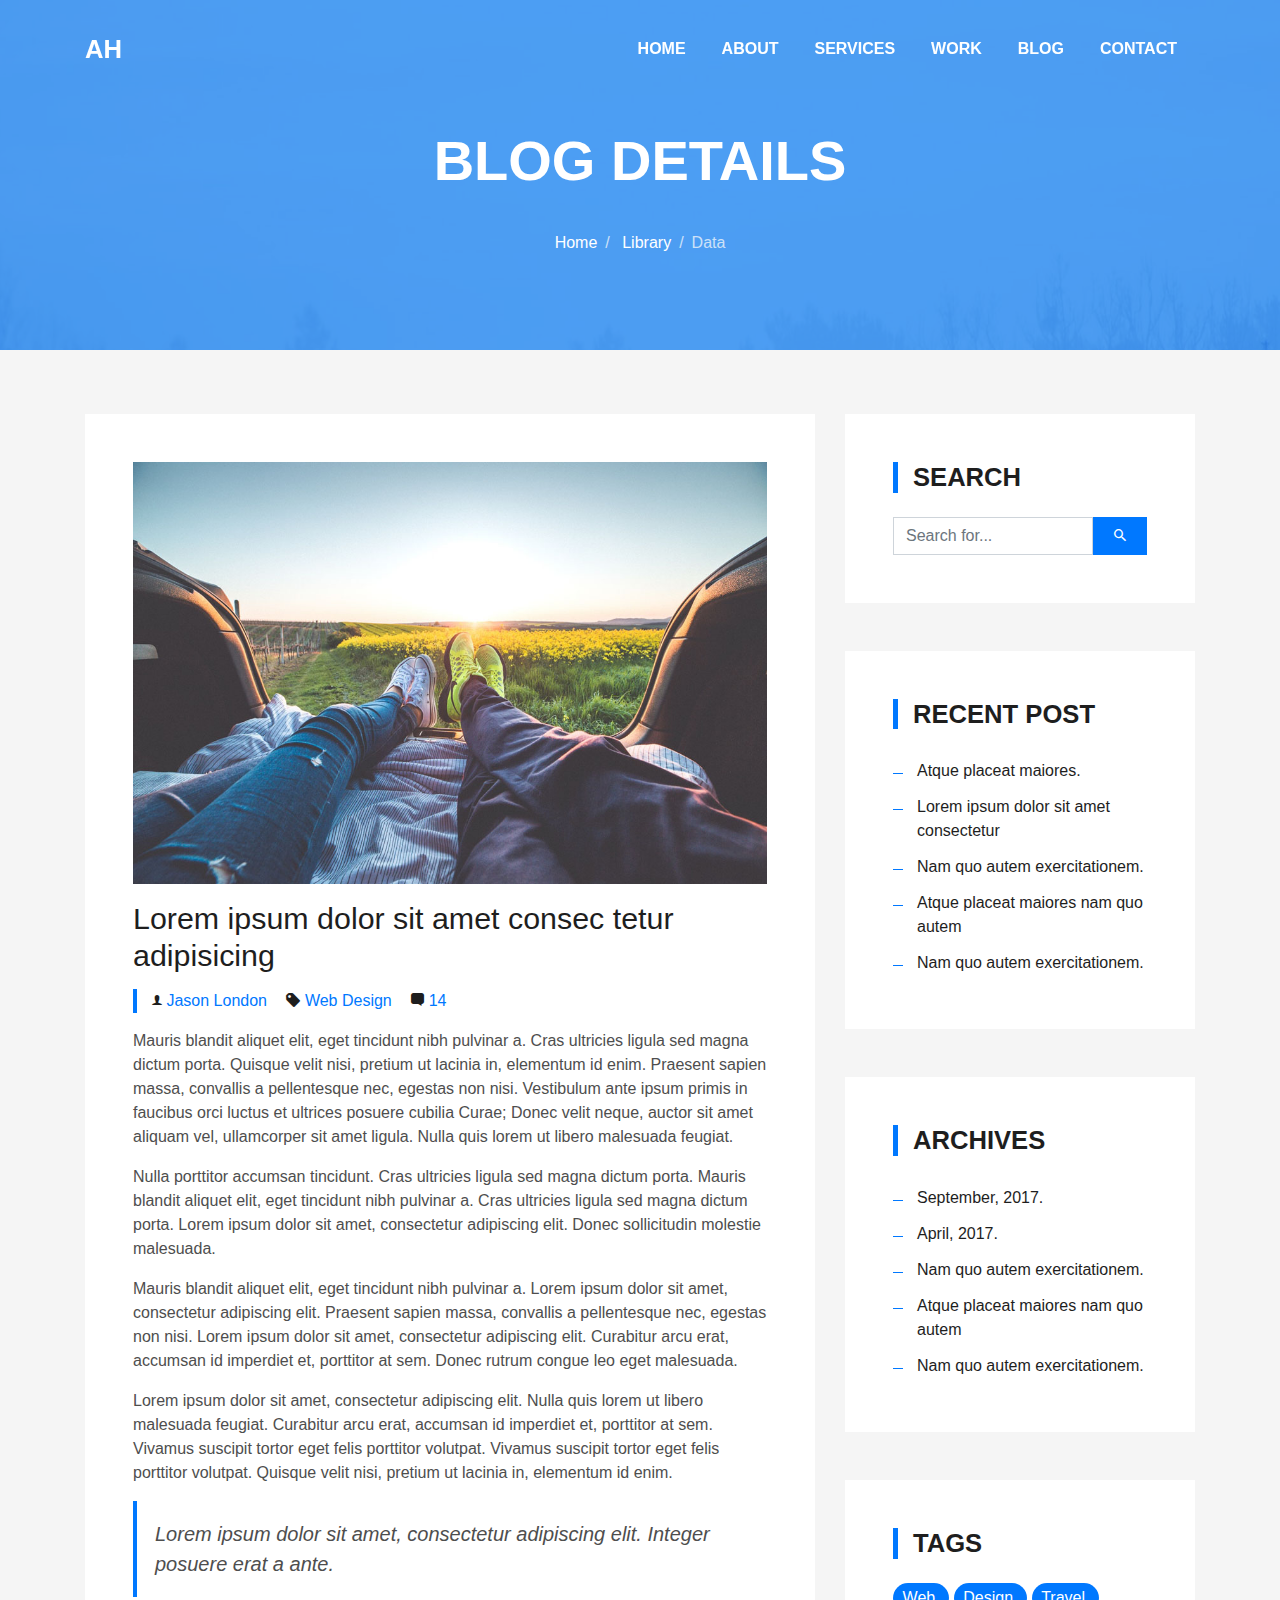
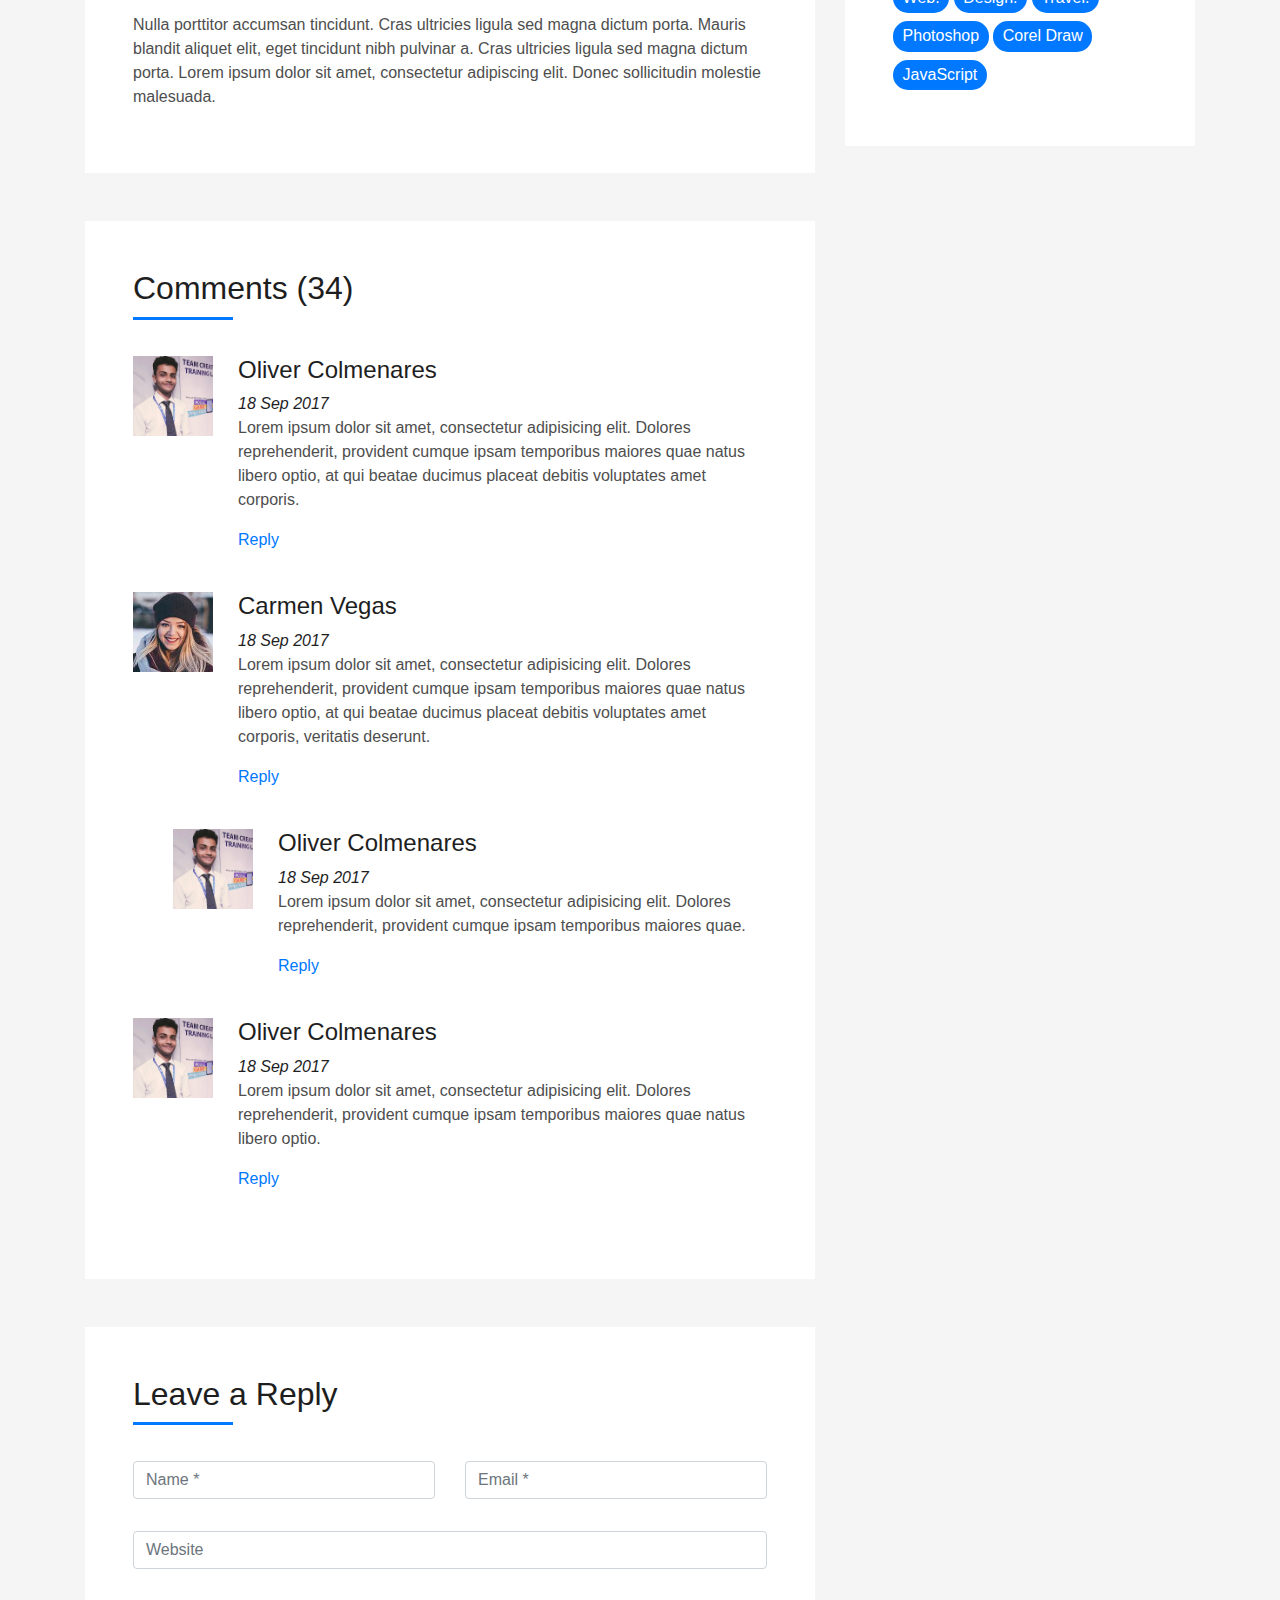
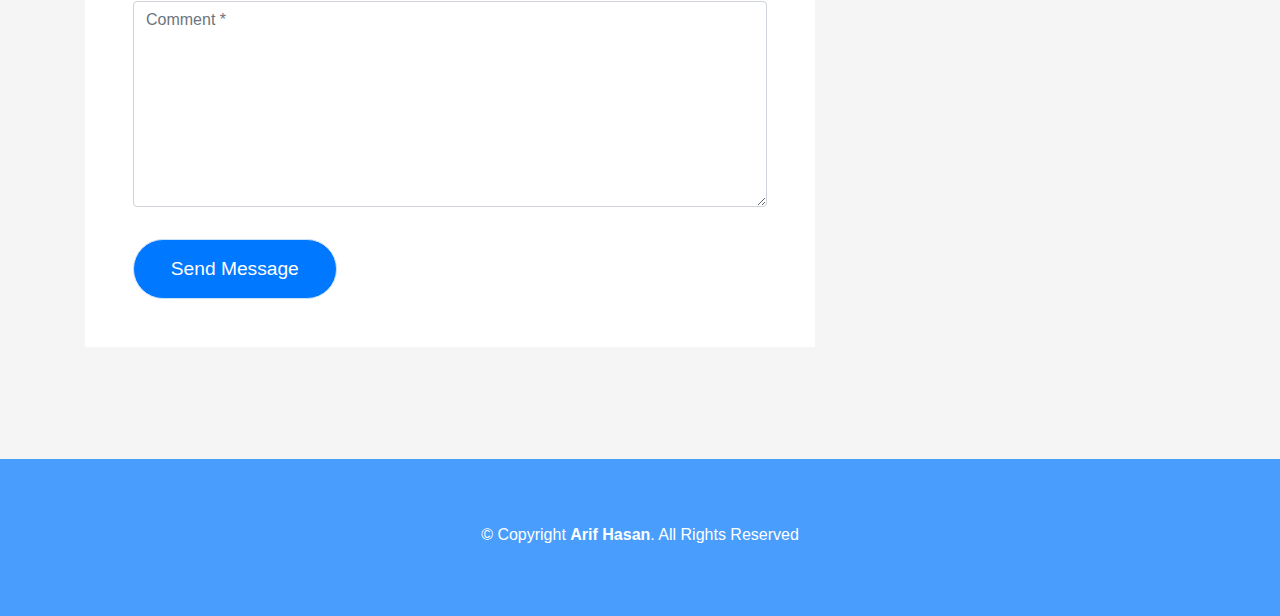
==== commit 4a74130a: "Update blog-single.html" ====
--- a/blog-single.html
+++ b/blog-single.html
@@ -2,6 +2,7 @@
 <html lang="en">
 <head>
   <meta charset="utf-8">
+  <title>Single Blog</title>
   <meta content="width=device-width, initial-scale=1.0" name="viewport">
   <meta content="" name="keywords">
   <meta content="" name="description">
@@ -29,7 +30,7 @@
   <!--/ Nav Star /-->
   <nav class="navbar navbar-b navbar-trans navbar-expand-md fixed-top" id="mainNav">
     <div class="container">
-      <a class="navbar-brand js-scroll" href="#page-top">BlasterUp</a>
+      <a class="navbar-brand js-scroll" href="#page-top">AH</a>
       <button class="navbar-toggler collapsed" type="button" data-toggle="collapse" data-target="#navbarDefault"
         aria-controls="navbarDefault" aria-expanded="false" aria-label="Toggle navigation">
         <span></span>
--- a/css/style.css
+++ b/css/style.css
@@ -1,14 +1,3 @@
-/*
-  Theme Name: DevFolio
-  Theme URL: https://bootstrapmade.com/devfolio-bootstrap-portfolio-html-template/
-  Author: BootstrapMade.com
-  License: https://bootstrapmade.com/license/
-*/
-
-/*======================================
-//--//-->   STYLES GENERALES
-======================================*/
-
 body {
   background-color: #f5f5f5;
   color: #4e4e4e;
@@ -1268,4 +1257,4 @@
   .back-to-top {
     bottom: 15px;
   }
-}+}
